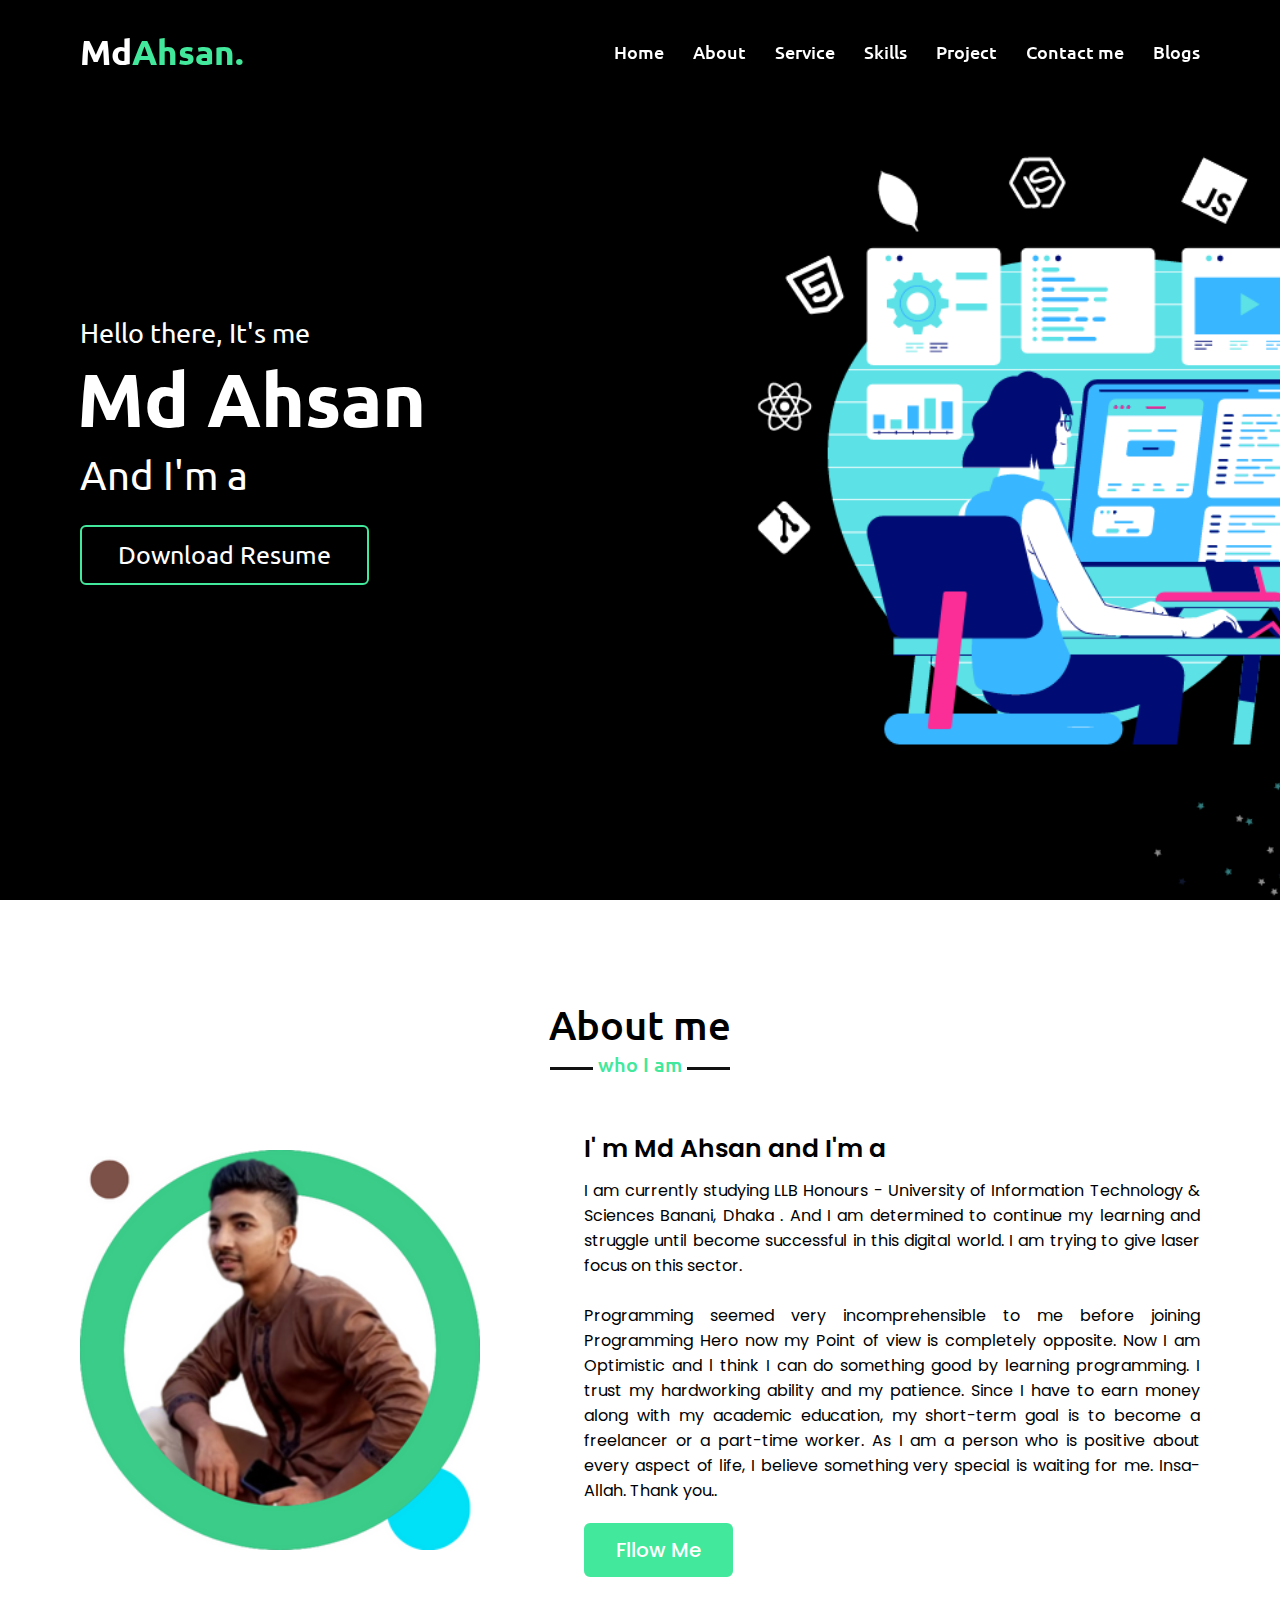
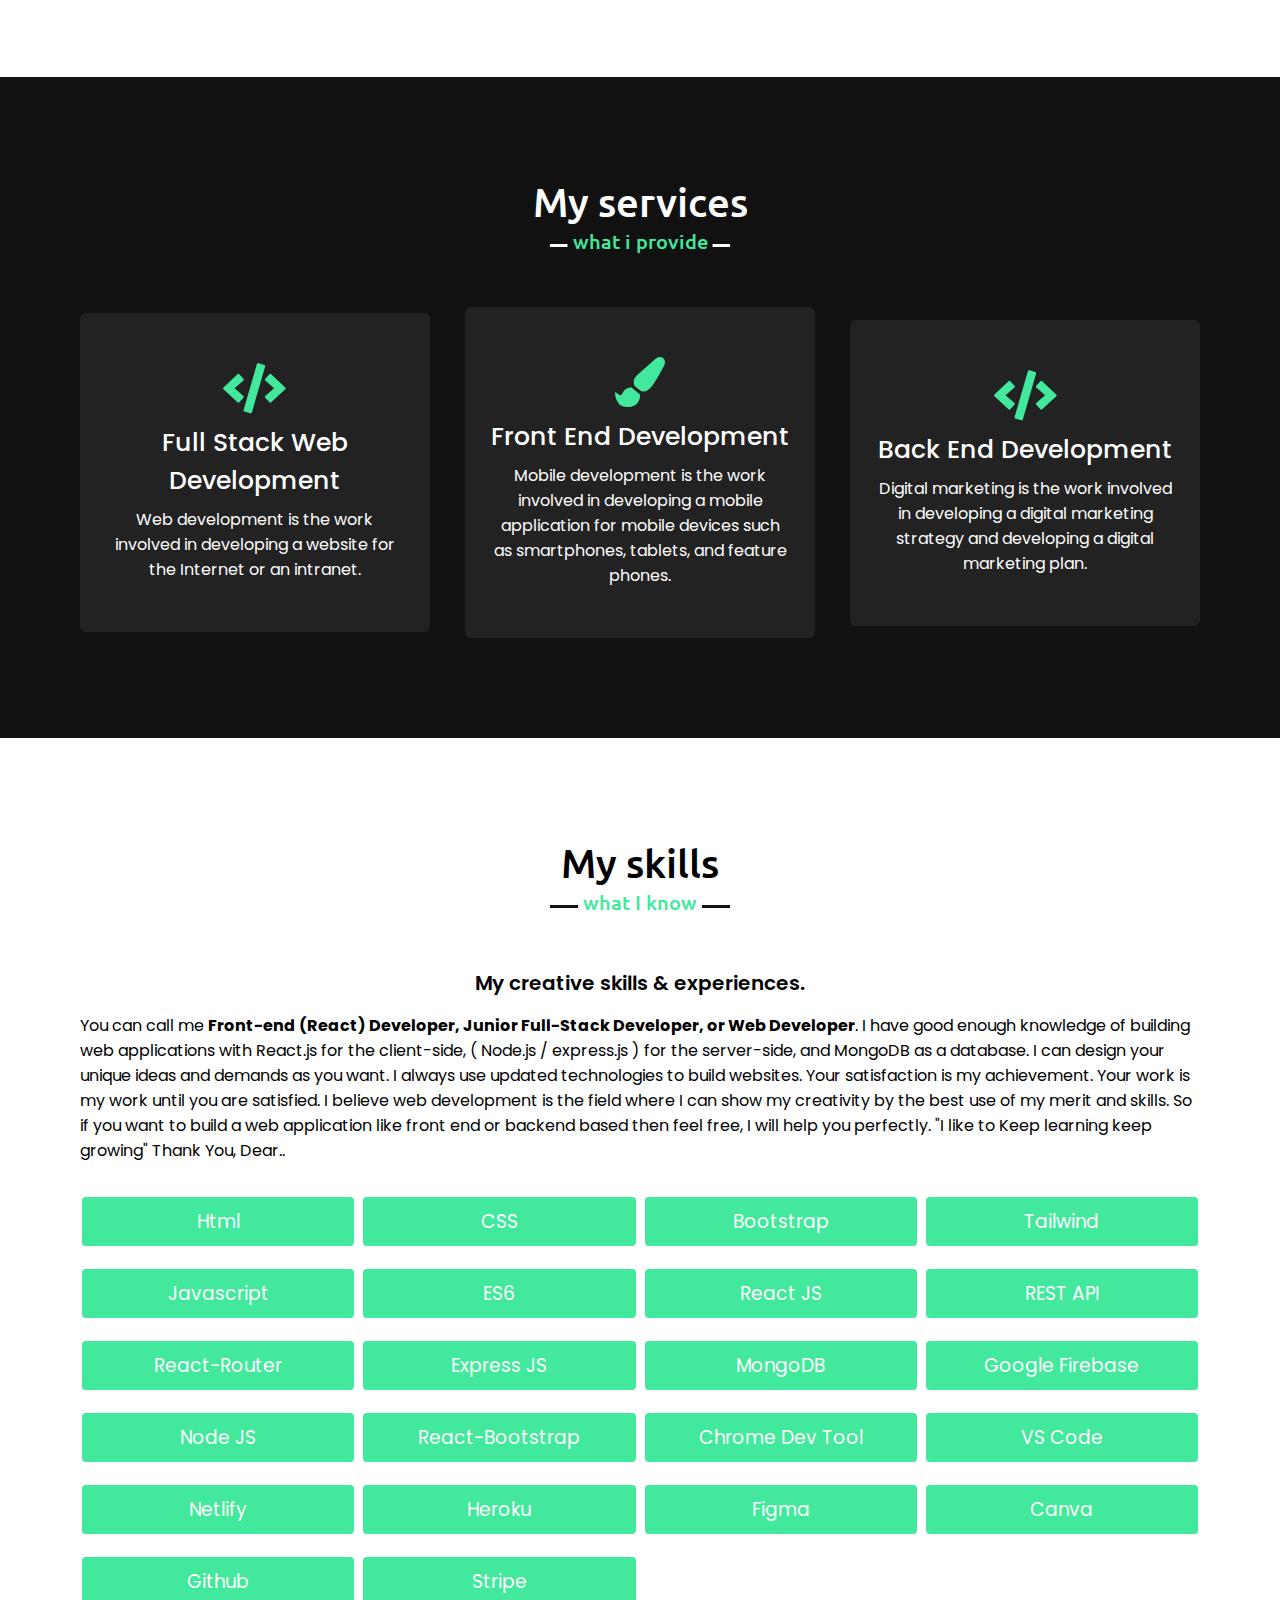
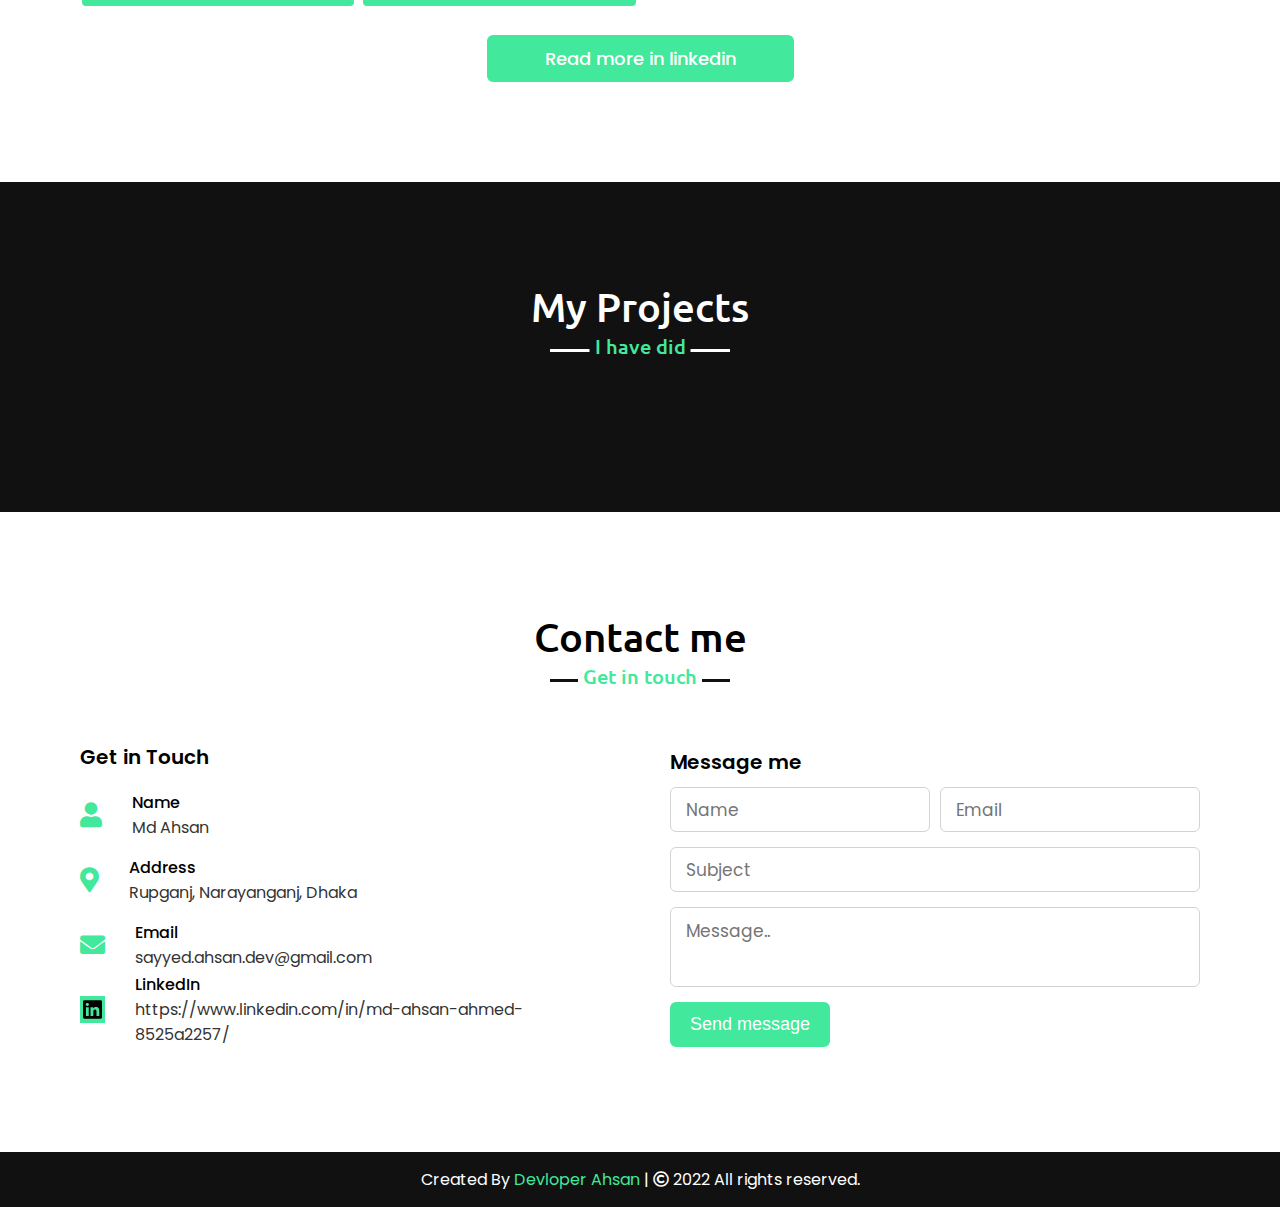
==== index.html @ ef056b06 "done" ====
<!DOCTYPE html>
<!-- Ahsan -->
<html lang="en">

<head>
    <meta charset="UTF-8">
    <meta name="viewport" content="width=device-width, initial-scale=1.0">
    <title>Md Ahsan</title>
    <link rel="stylesheet" href="style.css">
    <link rel="stylesheet" href="https://cdnjs.cloudflare.com/ajax/libs/font-awesome/5.15.3/css/all.min.css" />
    <script src="https://code.jquery.com/jquery-3.5.1.min.js"></script>
    <script src="https://cdnjs.cloudflare.com/ajax/libs/typed.js/2.0.11/typed.min.js"></script>
    <script src="https://cdnjs.cloudflare.com/ajax/libs/waypoints/4.0.1/jquery.waypoints.min.js"></script>
    <script src="https://cdnjs.cloudflare.com/ajax/libs/OwlCarousel2/2.3.4/owl.carousel.min.js"></script>
    <link rel="stylesheet"
        href="https://cdnjs.cloudflare.com/ajax/libs/OwlCarousel2/2.3.4/assets/owl.carousel.min.css" />

</head>

<body>
    <div class="scroll-up-btn">
        <i class="fas fa-angle-up"></i>
    </div>
    <nav class="navbar">
        <div class="max-width">
            <div class="logo"><a href="#">Md<span>Ahsan.</span></a></div>
            <ul class="menu">
                <li><a href="#home" class="menu-btn">Home</a></li>
                <li><a href="#about" class="menu-btn">About</a></li>
                <li><a href="#services" class="menu-btn">Service</a></li>
                <li><a href="#skills" class="menu-btn">Skills</a></li>
                <li><a href="#teams" class="menu-btn">Project</a></li>
                <li><a href="#contact" class="menu-btn">Contact me</a></li>
                <li><a href="indexblog.html" class="menu-btn">Blogs</a></li>
            </ul>
            <div class="menu-btn">
                <i class="fas fa-bars"></i>
            </div>
        </div>
    </nav>

    <!-- home section start -->
    <section class="home" id="home">
        <div class="max-width">
            <div class="home-content">
                <div class="text-1">Hello there, It's me </div>
                <div class="text-2">Md Ahsan </div>
                <div class="text-3">And I'm a <span class="typing"></span></div>
                <a href="https://drive.google.com/file/d/1g_JIfOsIhRAfbUbEC4grm33qALYv9ukQ/view?usp=sharing"
                    target="_blank">Download
                    Resume</a>
            </div>
        </div>
    </section>

    <!-- about section start -->
    <section class="about" id="about">
        <div class="max-width">
            <h2 class="title">About me</h2>
            <div class="about-content">
                <div class="column left">
                    <img src="images/my-pic.png" alt="">
                </div>
                <div class="column right">
                    <div class="text">I' m Md Ahsan and I'm a <span class="typing-2"></span>
                    </div>
                    <p> I am currently studying LLB Honours - University of Information Technology & Sciences Banani,
                        Dhaka
                        . And I am determined to continue my learning and struggle until become
                        successful in this digital world. I am trying to give laser focus on this sector.
                        <br><br>
                        Programming
                        seemed very incomprehensible to me before joining Programming Hero now my Point of view is
                        completely opposite. Now I am Optimistic and l think I can do something good by learning
                        programming. I trust my hardworking ability and my patience.
                        Since I have to earn money along with my academic education, my short-term goal is to become a
                        freelancer or a part-time worker. As I am a person who is positive about every aspect of life, I
                        believe
                        something very special is waiting for me. Insa-Allah.
                        Thank you..
                    </p>
                    <a href="https://www.facebook.com/profile.php?id=100076192160203">Fllow Me</a>
                </div>
            </div>
        </div>
    </section>

    <!-- services section start -->
    <section class="services" id="services">
        <div class="max-width">
            <h2 class="title">My services</h2>
            <div class="serv-content">
                <div class="card">
                    <div class="box">
                        <i class="fas fa-code"></i>
                        <div class="text">Full Stack Web Development</div>
                        <p>Web development is the work involved in developing a website for the Internet or an intranet.
                        </p>
                    </div>
                </div>
                <div class="card">
                    <div class="box">
                        <i class="fas fa-paint-brush"></i>
                        <div class="text">Front End Development</div>
                        <p>Mobile development is the work involved in developing a mobile application for mobile devices
                            such as smartphones, tablets, and feature phones.
                        </p>
                    </div>
                </div>
                <div class="card">
                    <div class="box">
                        <i class="fas fa-code"></i>
                        <div class="text">Back End Development</div>
                        <p>Digital marketing is the work involved in developing a digital marketing strategy and
                            developing a digital marketing plan.
                        </p>
                    </div>
                </div>
            </div>
        </div>
        </div>
    </section>

    <!-- skills section start -->
    <section class="skills" id="skills">
        <div class="max-width">
            <!-- main skills div  -->
            <div>
                <h2 class="title">My skills</h2>
                <div class="columns left">
                    <div class="skills-text">My creative skills & experiences.</div>
                    <p> You can call me <strong> Front-end (React) Developer, Junior Full-Stack Developer, or Web
                            Developer</strong>. I
                        have good enough knowledge of building web applications with React.js for the client-side, (
                        Node.js / express.js ) for the server-side, and MongoDB as a database.
                        I can design your unique ideas and demands as you want. I always use updated technologies to
                        build websites.
                        Your satisfaction is my achievement. Your work is my work until you are satisfied. I believe web
                        development is the field where I can show my creativity by the best use of my merit and skills.
                        So if you want to build a web application like front end or backend based then feel free, I will
                        help you perfectly.
                        "I like to Keep learning keep growing"
                        Thank You, Dear..</p>

                </div>
                <div class="all-skills">
                    <h3 class="single-skill">Html</h3>
                    <h3 class="single-skill">CSS</h3>
                    <h3 class="single-skill">Bootstrap</h3>
                    <h3 class="single-skill">Tailwind</h3>
                    <h3 class="single-skill">Javascript</h3>
                    <h3 class="single-skill">ES6</h3>
                    <h3 class="single-skill">React JS</h3>
                    <h3 class="single-skill">REST API</h3>
                    <h3 class="single-skill">React-Router</h3>
                    <h3 class="single-skill">Express JS</h3>
                    <h3 class="single-skill">MongoDB</h3>
                    <h3 class="single-skill">Google Firebase</h3>
                    <h3 class="single-skill"> Node JS</h3>
                    <h3 class="single-skill">React-Bootstrap</h3>
                    <h3 class="single-skill">Chrome Dev Tool</h3>
                    <h3 class="single-skill">VS Code</h3>
                    <h3 class="single-skill">Netlify</h3>
                    <h3 class="single-skill">Heroku</h3>
                    <h3 class="single-skill">Figma</h3>
                    <h3 class="single-skill">Canva</h3>
                    <h3 class="single-skill">Github</h3>
                    <h3 class="single-skill">Stripe</h3>
                </div>
                <div class="skill-button"> <a href="https://www.linkedin.com/in/syed-jaid-ahmed-092249241/"
                        target="_blank">Read more in linkedin</a></div>
            </div>
        </div>
    </section>

    <!-- Project section start -->
    <section class="teams" id="teams">
        <div class="max-width">
            <h2 class="title">My Projects</h2>
            <div class="carousel owl-carousel">
                <div class="card">
                    <div class="box">
                        <img src="images/msi.png" alt="">
                        <div class="text">MSI</div>

                        <a class="live-site" href="index1.html">Show Details</a>
                    </div>
                </div>
                <div class="card">
                    <div class="box">
                        <img src="images/watcth-g-h.png" alt="">
                        <div class="text">Kawame</div>
                        <p class="project-discription"></p>
                        <a class="live-site" href="index2.html">Show Details</a>
                    </div>
                </div>
                <div class="card">
                    <div class="box">
                        <img src="images/docorts-protal/screencapture-doctors-portal-b2122-web-app-2022-12-11-19_02_00.png"
                            alt="">
                        <div class="text">PHOTO MAX </div>
                        <a class="live-site" href="index3.html">Show Details</a>
                    </div>
                </div>
            </div>
        </div>
    </section>

    <!-- contact section start -->
    <section class="contact" id="contact">
        <div class="max-width">
            <h2 class="title">Contact me</h2>
            <div class="contact-content">
                <div class="column left">
                    <div class="text">Get in Touch</div>
                    <p></p>
                    <div class="icons">
                        <div class="row">
                            <i class="fas fa-user"></i>
                            <div class="info">
                                <div class="head">Name</div>
                                <div class="sub-title">Md Ahsan</div>
                            </div>
                        </div>
                        <div class="row">
                            <i class="fas fa-map-marker-alt"></i>
                            <div class="info">
                                <div class="head">Address</div>
                                <div class="sub-title">Rupganj, Narayanganj, Dhaka</div>
                            </div>
                        </div>
                        <div class="row">
                            <i class="fas fa-envelope"></i>
                            <div class="info">
                                <div class="head">Email</div>
                                <div class="sub-title">sayyed.ahsan.dev@gmail.com</div>
                            </div>
                        </div>
                        <div class="row">
                            <img class="linkedin" src="images/linkedin-brands.svg" alt="">
                            <div class="info">
                                <div class="head">LinkedIn</div>
                                <div class="sub-title">https://www.linkedin.com/in/md-ahsan-ahmed-8525a2257/</div>
                            </div>
                        </div>
                    </div>
                </div>
                <div class="column right">
                    <div class="text">Message me</div>
                    <form action="https://formsubmit.co/d06c8a972456ee4a4e92b568a010a72b" method="POST">
                        <div class="fields">
                            <div class="field name">
                                <input type="text" placeholder="Name" name="name" required>
                            </div>
                            <div class="field email">
                                <input type="email" placeholder="Email" name="email" required>
                            </div>
                        </div>
                        <div class="field">
                            <input type="text" placeholder="Subject" name="subject" required>
                        </div>
                        <div class="field textarea">
                            <textarea cols="30" rows="10" type="text" name="massage" placeholder="Message.."
                                required></textarea>
                        </div>
                        <div class="button-area">
                            <button type="submit">Send message</button>
                        </div>
                    </form>
                </div>
            </div>
        </div>
    </section>

    <!-- footer section start -->
    <footer>
        <span>Created By <a href="https://www.codingnepalweb.com">Devloper Ahsan</a> | <span
                class="far fa-copyright"></span> 2022 All rights reserved.</span>
    </footer>

    <script src="script.js"></script>
</body>

</html>
---- style.css ----
/*  import google fonts */
@import url('https://fonts.googleapis.com/css2?family=Poppins:wght@400;500;600;700&family=Ubuntu:wght@400;500;700&display=swap');

* {
    margin: 0;
    padding: 0;
    box-sizing: border-box;
    text-decoration: none;
}

:root {
    --primary: #42e89b;
    --secondery: #c80b0b;
}

html {
    scroll-behavior: smooth;
}

/* custom scroll bar */
::-webkit-scrollbar {
    width: 10px;
}

::-webkit-scrollbar-track {
    background: #f1f1f1;
}

::-webkit-scrollbar-thumb {
    background: #888;
}

::-webkit-scrollbar-thumb:hover {
    background: #555;
}

/* all similar content styling codes */
section {
    padding: 100px 0;
}

.max-width {
    max-width: 1300px;
    padding: 0 80px;
    margin: auto;
}


.about,
.services,
.skills,
.teams,
.contact,
footer {
    font-family: 'Poppins', sans-serif;
}

.about .about-content,
.services .serv-content,
.skills .skills-content,
.contact .contact-content {
    display: flex;
    flex-wrap: wrap;
    align-items: center;
    justify-content: space-between;
}

section .title {
    position: relative;
    text-align: center;
    font-size: 40px;
    font-weight: 500;
    margin-bottom: 60px;
    padding-bottom: 20px;
    font-family: 'Ubuntu', sans-serif;
}

section .titlea {
    position: relative;
    text-align: center;
    font-size: 40px;
    font-weight: 500;
    margin-bottom: 60px;
    padding-bottom: 20px;
    font-family: 'Ubuntu', sans-serif;
}

section .title::before {
    content: "";
    position: absolute;
    bottom: 0px;
    left: 50%;
    width: 180px;
    height: 3px;
    background: #111;
    transform: translateX(-50%);
}

section .title::after {
    position: absolute;
    bottom: -8px;
    left: 50%;
    font-size: 20px;
    color: var(--primary);
    padding: 0 5px;
    background: #fff;
    transform: translateX(-50%);
}

/* navbar styling */
.navbar {
    position: fixed;
    width: 100%;
    z-index: 999;
    padding: 30px 0;
    font-family: 'Ubuntu', sans-serif;
    transition: all 0.3s ease;
}

.navbar.sticky {
    padding: 15px 0;
    background: var(--primary);
}

.navbar .max-width {
    display: flex;
    align-items: center;
    justify-content: space-between;
}

.navbar .logo a {
    color: #fff;
    font-size: 35px;
    font-weight: 600;
}

.navbar .logo a span {
    color: var(--primary);
    transition: all 0.3s ease;
}

.navbar.sticky .logo a span {
    color: rgb(0, 0, 0);
}

.navbar .menu li {
    list-style: none;
    display: inline-block;
}

.navbar .menu li a {
    display: block;
    color: #fff;
    font-size: 18px;
    font-weight: 500;
    margin-left: 25px;
    transition: color 0.3s ease;
}

.navbar .menu li a:hover {
    color: var(--primary);
}

.navbar.sticky .menu li a:hover {
    color: #fff;
}

/* menu btn styling */
.menu-btn {
    color: #fff;
    font-size: 23px;
    cursor: pointer;
    display: none;
}

.scroll-up-btn {
    position: fixed;
    height: 45px;
    width: 42px;
    background: var(--primary)n;
    right: 30px;
    bottom: 10px;
    text-align: center;
    line-height: 45px;
    color: #fff;
    z-index: 9999;
    font-size: 30px;
    border-radius: 6px;
    border-bottom-width: 2px;
    cursor: pointer;
    opacity: 0;
    pointer-events: none;
    transition: all 0.3s ease;
}

.scroll-up-btn.show {
    bottom: 30px;
    opacity: 1;
    pointer-events: auto;
}

.scroll-up-btn:hover {
    filter: brightness(90%);
}


/* home section styling */
.home {
    display: flex;
    background: url("images/banner-final1.png") no-repeat center;
    height: 100vh;
    color: #fff;
    min-height: 500px;
    background-size: cover;
    background-attachment: fixed;
    font-family: 'Ubuntu', sans-serif;
}

/* @media only screen and (max-width: 800px) {
    .home {
        background: url("") no-repeat center;
    }
} */

.home .max-width {
    width: 100%;
    display: flex;
}

.home .max-width .row {
    margin-right: 0;
}

.home .home-content .text-1 {
    font-size: 27px;
}

.home .home-content .text-2 {
    font-size: 75px;
    font-weight: 600;
    margin-left: -3px;
}

.home .home-content .text-3 {
    font-size: 40px;
    margin: 5px 0;
}

.home .home-content .text-3 span {
    color: var(--primary);
    font-weight: 500;
}

.home .home-content a {
    display: inline-block;
    background: none;
    color: #fff;
    font-size: 25px;
    padding: 12px 36px;
    margin-top: 20px;
    font-weight: 400;
    border-radius: 6px;
    border: 2px solid var(--primary);
    transition: all 0.3s ease;
}

.home .home-content a:hover {
    color: rgb(0, 0, 0);

    background: var(--primary);
}

/* about section styling */
.about .title::after {
    content: "who I am";
}

.about .about-content .left {
    width: 45%;
}

.about .about-content .left img {
    height: 400px;
    width: 400px;
    object-fit: cover;
    border-radius: 6px;
}

.about .about-content .right {
    width: 55%;
}

.about .about-content .right .text {
    font-size: 25px;
    font-weight: 600;
    margin-bottom: 10px;
}

.about .about-content .right .text span {
    color: var(--primary);
}

.about .about-content .right p {
    text-align: justify;
}

.about .about-content .right a {
    display: inline-block;
    background: var(--primary);
    color: #fff;
    font-size: 20px;
    font-weight: 500;
    padding: 10px 30px;
    margin-top: 20px;
    border-radius: 6px;
    border: 2px solid var(--primary);
    transition: all 0.3s ease;
}

.about .about-content .right a:hover {
    color: var(--primary);
    background: none;
}

/* services section styling */
.services,
.teams {
    color: #fff;
    background: #111;
}

.services .title::before,
.teams .title::before {
    background: #fff;
}

.services .title::after,
.teams .title::after {
    background: #111;
    content: "what i provide";
}

.services .serv-content .card {
    width: calc(33% - 20px);
    background: #222;
    text-align: center;
    border-radius: 6px;
    padding: 50px 25px;
    cursor: pointer;
    transition: all 0.3s ease;
}

.services .serv-content .card:hover {
    background: var(--primary);
}

.services .serv-content .card .box {
    transition: all 0.3s ease;
}

.services .serv-content .card:hover .box {
    transform: scale(1.05);
}

.services .serv-content .card i {
    font-size: 50px;
    color: var(--primary);
    transition: color 0.3s ease;
}

.services .serv-content .card:hover i {
    color: #fff;
}

.services .serv-content .card .text {
    font-size: 25px;
    font-weight: 500;
    margin: 10px 0 7px 0;
}

/* skills section styling */

.skills .title::after {
    content: "what I know";
}

.skills .skills-content .column {
    width: calc(50% - 30px);
}

.skills-text {
    margin-top: 15px;
    margin-bottom: 15px;
    font-size: 20px;
    font-weight: 600;
    text-align: center;
}

.columns {
    margin-top: 15px;
    margin-bottom: 25px;
}

.all-skills {
    display: grid;
    grid-template-columns: repeat(4, 1fr);
    grid-gap: 5px;
}

.single-skill {
    padding: 10px 30px;
    background-color: var(--primary);
    color: rgb(255, 255, 255);
    font-weight: 400;
    text-align: center;
    margin-top: 7px;
    margin-bottom: 7px;
    border-radius: 6px;
    border: 2px solid rgb(255, 255, 255);
}

.single-skill:hover {
    padding: 10px 30px;
    background-color: rgb(255, 255, 255);
    color: var(--primary);
    text-align: center;
    margin-top: 7px;
    margin-bottom: 7px;
    border-radius: 6px;
    border: 2px solid var(--primary);
    transition: all 0.2s ease;
}

.skills .skills-content .left p {
    text-align: justify;
}

.skill-button {
    display: flex;
    justify-content: center;
}

.skill-button a {
    display: inline-block;
    background: var(--primary);
    color: #fff;
    font-size: 18px;
    font-weight: 500;
    padding: 8px 56px;
    margin-top: 20px;
    border-radius: 6px;
    border: 2px solid var(--primary);
    transition: all 0.3s ease;
}

.skills .skills-content .left a:hover {
    color: var(--primary);
    background: none;
}

.skills .skills-content .right .bars {
    margin-bottom: 15px;
}

.skills .skills-content .right .info {
    display: flex;
    margin-bottom: 5px;
    align-items: center;
    justify-content: space-between;
}

.skills .skills-content .right span {
    font-weight: 500;
    font-size: 18px;
}

.skills .skills-content .right .line {
    height: 5px;
    width: 100%;
    background: lightgrey;
    position: relative;
}

.skills .skills-content .right .line::before {
    content: "";
    position: absolute;
    height: 100%;
    left: 0;
    top: 0;
    background: var(--primary);
}

.skills-content .right .html::before {
    width: 90%;
}

.skills-content .right .css::before {
    width: 70%;
}

.skills-content .right .js::before {
    width: 80%;
}

.skills-content .right .php::before {
    width: 50%;
}

.skills-content .right .mysql::before {
    width: 70%;
}

/* teams section styling */
.teams .title::after {
    content: "I have did";
}


.teams .carousel .card {
    background: #222;
    border-radius: 6px;
    padding: 25px 35px;
    text-align: center;
    overflow: hidden;
    transition: all 0.3s ease;
}

.teams .carousel .card:hover {
    background: var(--primary);
}

.teams .carousel .card .box {
    display: flex;
    flex-direction: column;
    align-items: center;
    justify-content: center;
    transition: all 0.3s ease;
}

.teams .carousel .card:hover .box {
    transform: scale(1.05);
}

.teams .carousel .card .text {
    font-size: 25px;
    font-weight: 500;
    margin: 10px 0 7px 0;
}

.teams .carousel .card img {
    height: 300px;
    object-fit: cover;
    border-radius: 6px;
    border: 5px solid var(--primary);
    transition: all 0.3s ease;
}

.live-site {
    background-color: rgb(237, 237, 237);
    width: 100%;
    padding-top: 7px;
    padding-bottom: 7px;
    margin-top: 15px;
    border-radius: 7px;
}

.project-discription {
    text-align: justify;
}

.teams .carousel .card:hover img {
    border-color: #fff;
}

.owl-dots {
    text-align: center;
    margin-top: 20px;
}

.owl-dot {
    height: 13px;
    width: 13px;
    margin: 0 5px;
    outline: none !important;
    border-radius: 50%;
    border: 2px solid var(--primary) !important;
    transition: all 0.3s ease;
}

.owl-dot.active {
    width: 35px;
    border-radius: 14px;
}

.owl-dot.active,
.owl-dot:hover {
    background: var(--primary) !important;
}

/* contact section styling */

.contact .title::after {
    content: "Get in touch";
}

.contact .contact-content .column {
    width: calc(50% - 30px);
}

.contact .contact-content .text {
    font-size: 20px;
    font-weight: 600;
    margin-bottom: 10px;
}

.contact .contact-content .left p {
    text-align: justify;
}

.contact .contact-content .left .icons {
    margin: 10px 0;
}

.contact .contact-content .row {
    display: flex;
    height: 65px;
    align-items: center;
}

.contact .contact-content .row .info {
    margin-left: 30px;
}

.contact .contact-content .row i {
    font-size: 25px;
    color: var(--primary);
}

.contact .contact-content .info .head {
    font-weight: 500;
}

.contact .contact-content .info .sub-title {
    color: #333;
}

.contact .right form .fields {
    display: flex;
}

.contact .right form .field,
.contact .right form .fields .field {
    height: 45px;
    width: 100%;
    margin-bottom: 15px;
}

.contact .right form .textarea {
    height: 80px;
    width: 100%;
}

.contact .right form .name {
    margin-right: 10px;
}

.linkedin {
    width: 25px;
    color: var(--primary);
    background-color: var(--primary);
    padding: 3px;
}

.contact .right form .field input,
.contact .right form .textarea textarea {
    height: 100%;
    width: 100%;
    border: 1px solid lightgrey;
    border-radius: 6px;
    outline: none;
    padding: 0 15px;
    font-size: 17px;
    font-family: 'Poppins', sans-serif;
    transition: all 0.3s ease;
}

.contact .right form .field input:focus,
.contact .right form .textarea textarea:focus {
    border-color: #b3b3b3;
}

.contact .right form .textarea textarea {
    padding-top: 10px;
    resize: none;
}

.contact .right form .button-area {
    display: flex;
    align-items: center;
}

.right form .button-area button {
    color: #fff;
    display: block;
    width: 160px !important;
    height: 45px;
    outline: none;
    font-size: 18px;
    font-weight: 500;
    border-radius: 6px;
    cursor: pointer;
    flex-wrap: nowrap;
    background: var(--primary);
    border: 2px solid var(--primary);
    transition: all 0.3s ease;
}

.right form .button-area button:hover {
    color: var(--primary);
    background: none;
}

/* footer section styling */
footer {
    background: #111;
    padding: 15px 23px;
    color: #fff;
    text-align: center;
}

footer span a {
    color: var(--primary);
    text-decoration: none;
}

footer span a:hover {
    text-decoration: underline;
}


/* responsive media query start */
@media (max-width: 1104px) {
    .about .about-content .left img {
        height: 350px;
        width: 350px;
    }

    .all-skills {
        display: grid;
        grid-template-columns: repeat(3, 1fr);
        grid-gap: 5px;
    }
}

@media (max-width: 991px) {
    .max-width {
        padding: 0 50px;
    }
}

@media (max-width: 947px) {
    .menu-btn {
        display: block;
        z-index: 999;
    }

    .menu-btn i.active:before {
        content: "\f00d";
    }

    .navbar .menu {
        position: fixed;
        height: 100vh;
        width: 100%;
        left: -100%;
        top: 0;
        background: #111;
        text-align: center;
        padding-top: 80px;
        transition: all 0.3s ease;
    }

    .navbar .menu.active {
        left: 0;
    }

    .navbar .menu li {
        display: block;
    }

    .navbar .menu li a {
        display: inline-block;
        margin: 20px 0;
        font-size: 25px;
    }

    .home .home-content .text-2 {
        font-size: 70px;
    }

    .home .home-content .text-3 {
        font-size: 35px;
    }

    .home .home-content a {
        font-size: 23px;
        padding: 10px 30px;
    }

    .max-width {
        max-width: 930px;
    }

    .about .about-content .column {
        width: 100%;
    }

    .about .about-content .left {
        display: flex;
        justify-content: center;
        margin: 0 auto 60px;
    }

    .about .about-content .right {
        flex: 100%;
    }

    .services .serv-content .card {
        width: calc(50% - 10px);
        margin-bottom: 20px;
    }

    .skills .skills-content .column,
    .contact .contact-content .column {
        width: 100%;
        margin-bottom: 35px;
    }
}

@media (max-width: 690px) {
    .max-width {
        padding: 0 23px;
    }

    .home .home-content .text-2 {
        font-size: 60px;
    }

    .home .home-content .text-3 {
        font-size: 32px;
    }

    .home .home-content a {
        font-size: 20px;
    }

    .services .serv-content .card {
        width: 100%;
    }

    .all-skills {
        display: grid;
        grid-template-columns: repeat(2, 1fr);
        grid-gap: 5px;
    }
}

@media (max-width: 500px) {
    .home .home-content .text-2 {
        font-size: 50px;
    }

    .home .home-content .text-3 {
        font-size: 27px;
    }

    .about .about-content .right .text,
    .skills .skills-content .left .text {
        font-size: 19px;
    }

    .contact .right form .fields {
        flex-direction: column;
    }

    .contact .right form .name,
    .contact .right form .email {
        margin: 0;
    }

    .right form .error-box {
        width: 150px;
    }

    .scroll-up-btn {
        right: 15px;
        bottom: 15px;
        height: 38px;
        width: 35px;
        font-size: 23px;
        line-height: 38px;
    }

    .all-skills {
        display: grid;
        grid-template-columns: repeat(1, 1fr);
        grid-gap: 5px;
    }
}
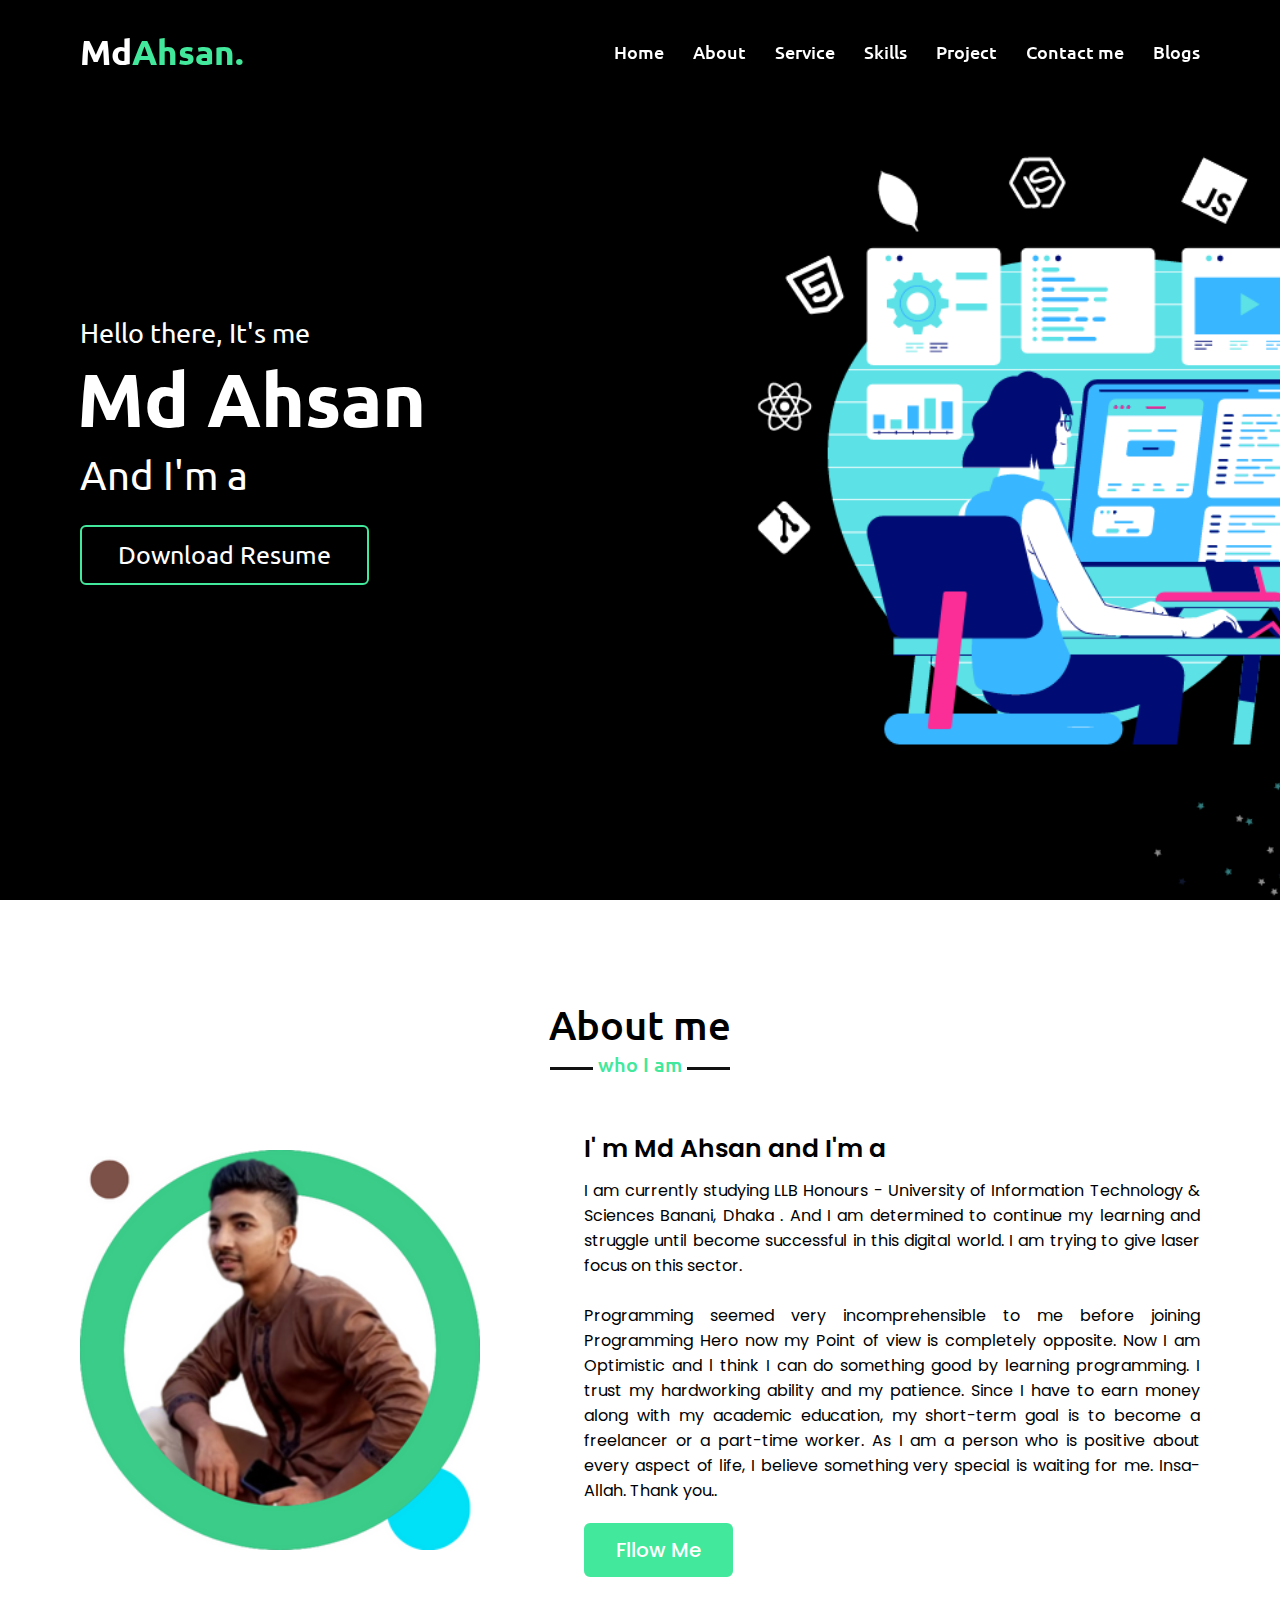
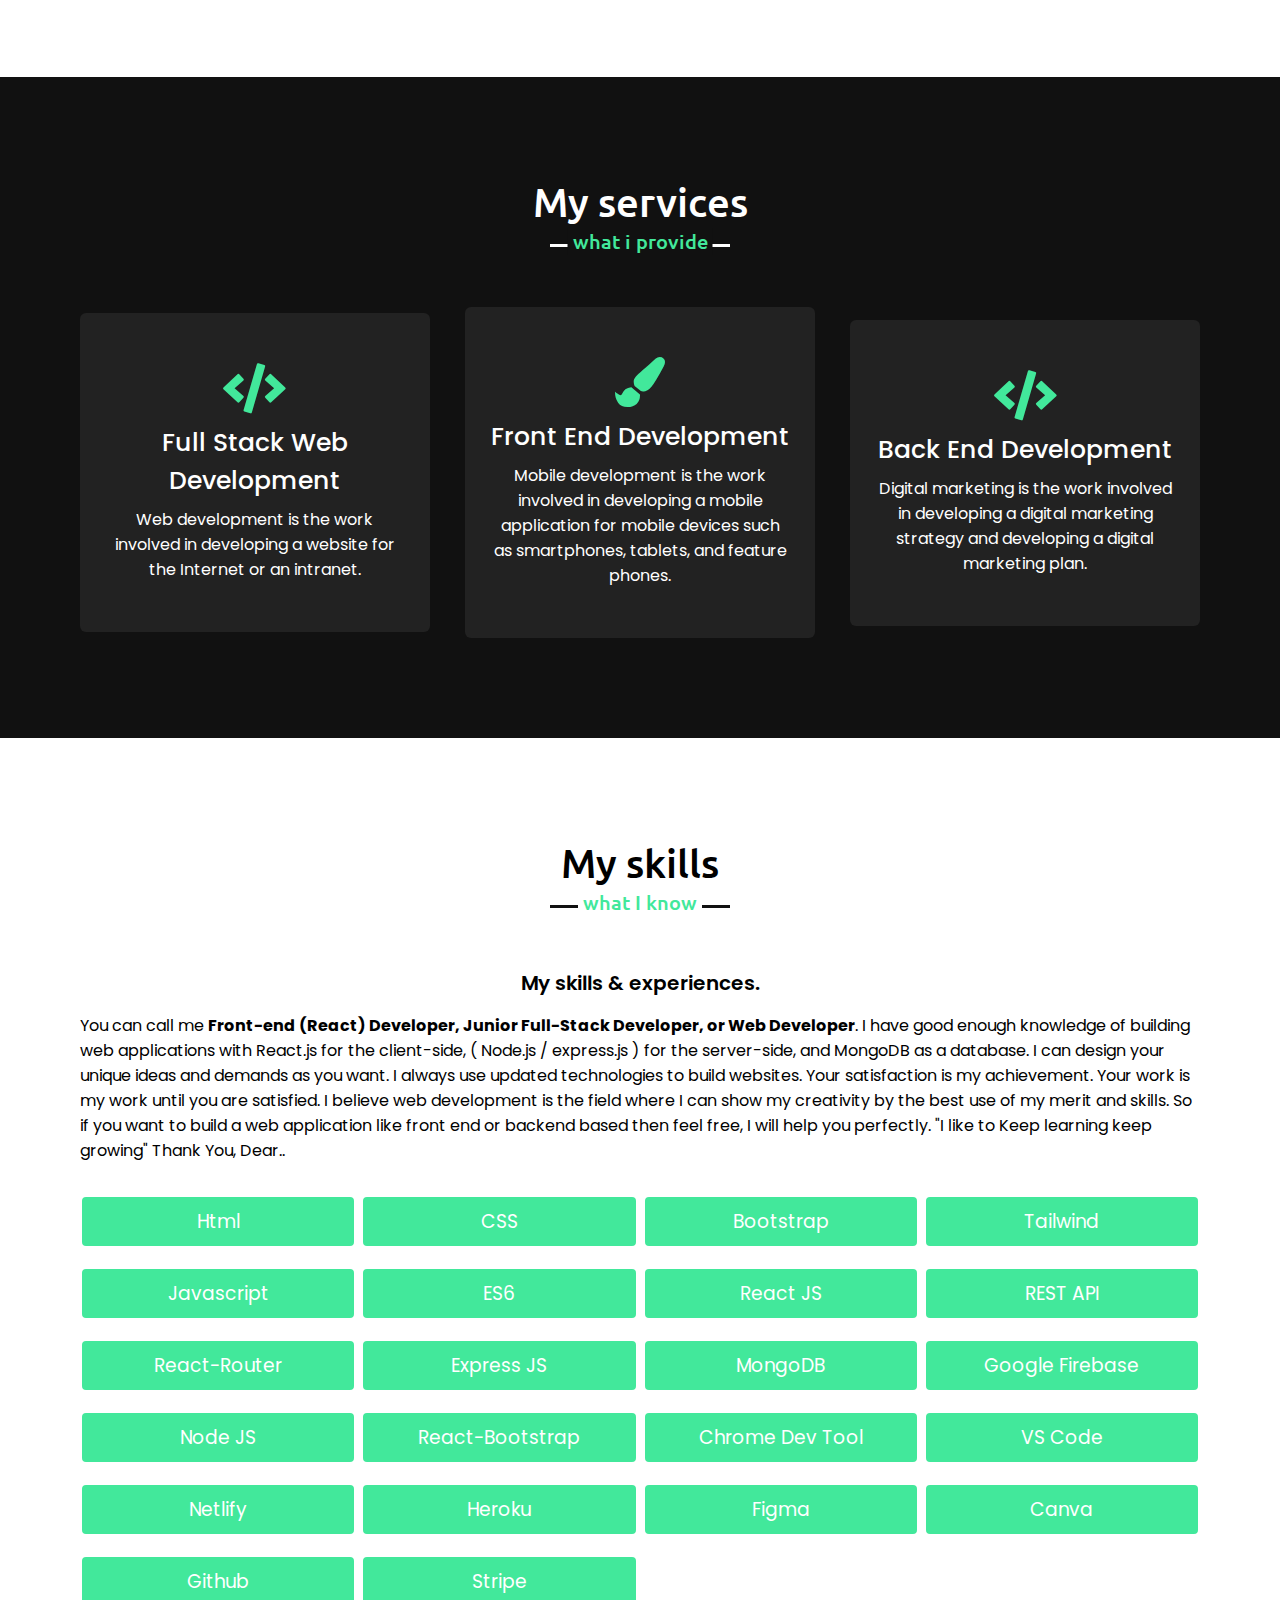
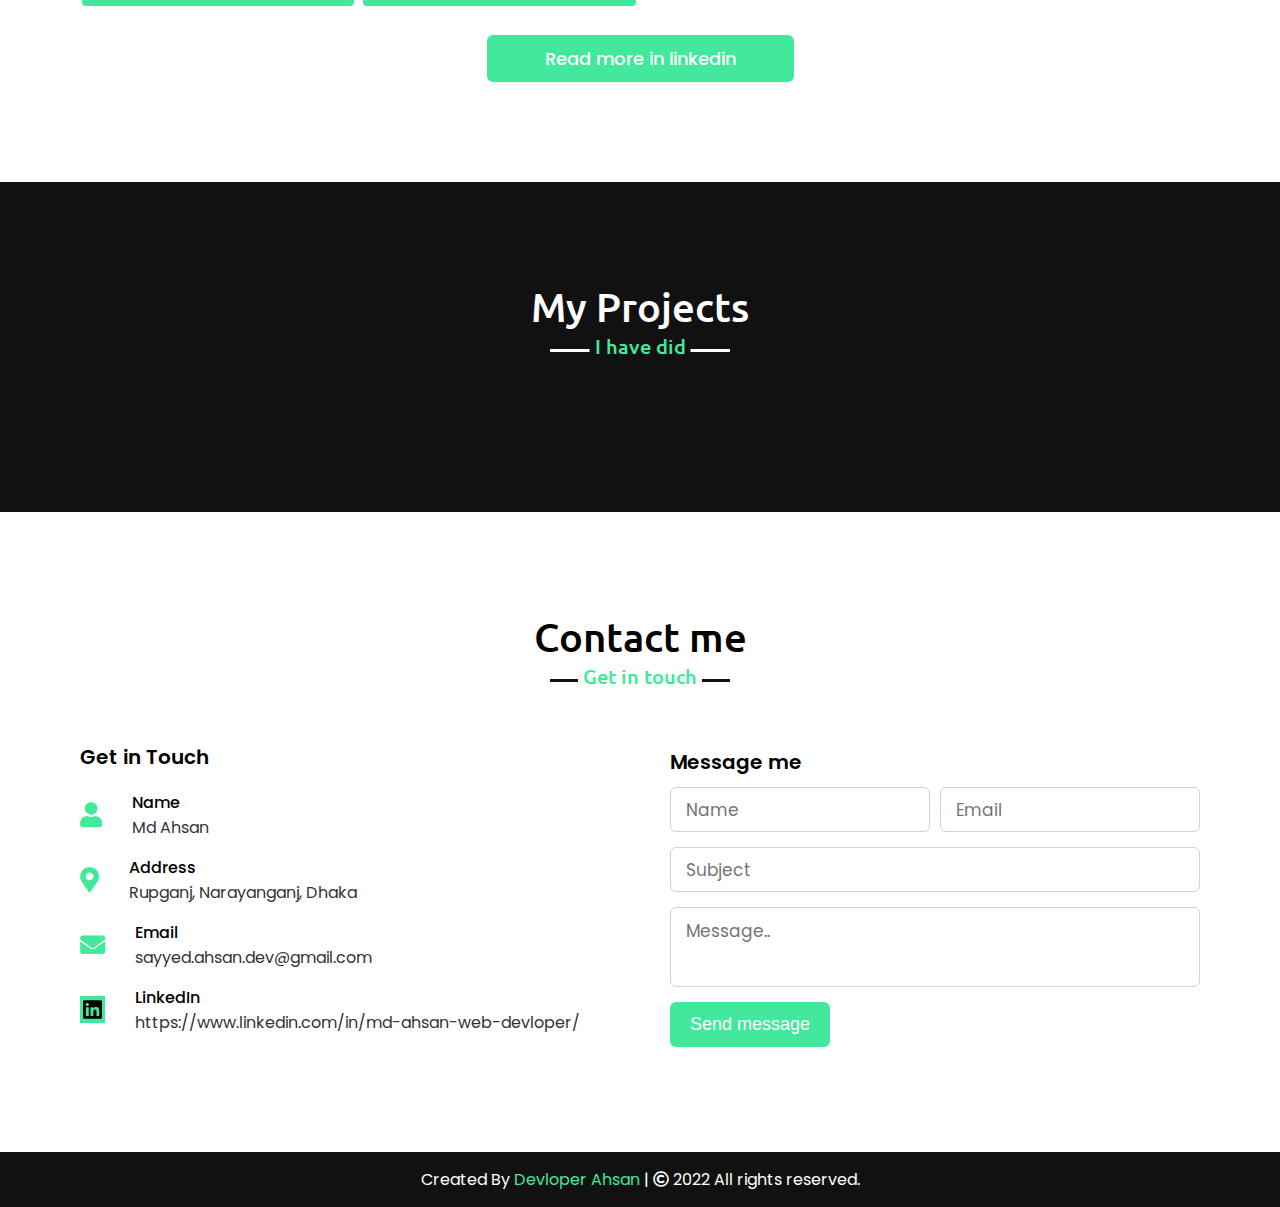
==== commit 38897dcb: "creative section added" ====
--- a/index.html
+++ b/index.html
@@ -128,7 +128,7 @@
             <div>
                 <h2 class="title">My skills</h2>
                 <div class="columns left">
-                    <div class="skills-text">My creative skills & experiences.</div>
+                    <div class="skills-text">My skills & experiences.</div>
                     <p> You can call me <strong> Front-end (React) Developer, Junior Full-Stack Developer, or Web
                             Developer</strong>. I
                         have good enough knowledge of building web applications with React.js for the client-side, (
@@ -240,7 +240,7 @@
                             <img class="linkedin" src="images/linkedin-brands.svg" alt="">
                             <div class="info">
                                 <div class="head">LinkedIn</div>
-                                <div class="sub-title">https://www.linkedin.com/in/md-ahsan-ahmed-8525a2257/</div>
+                                <div class="sub-title">https://www.linkedin.com/in/md-ahsan-web-devloper/</div>
                             </div>
                         </div>
                     </div>
